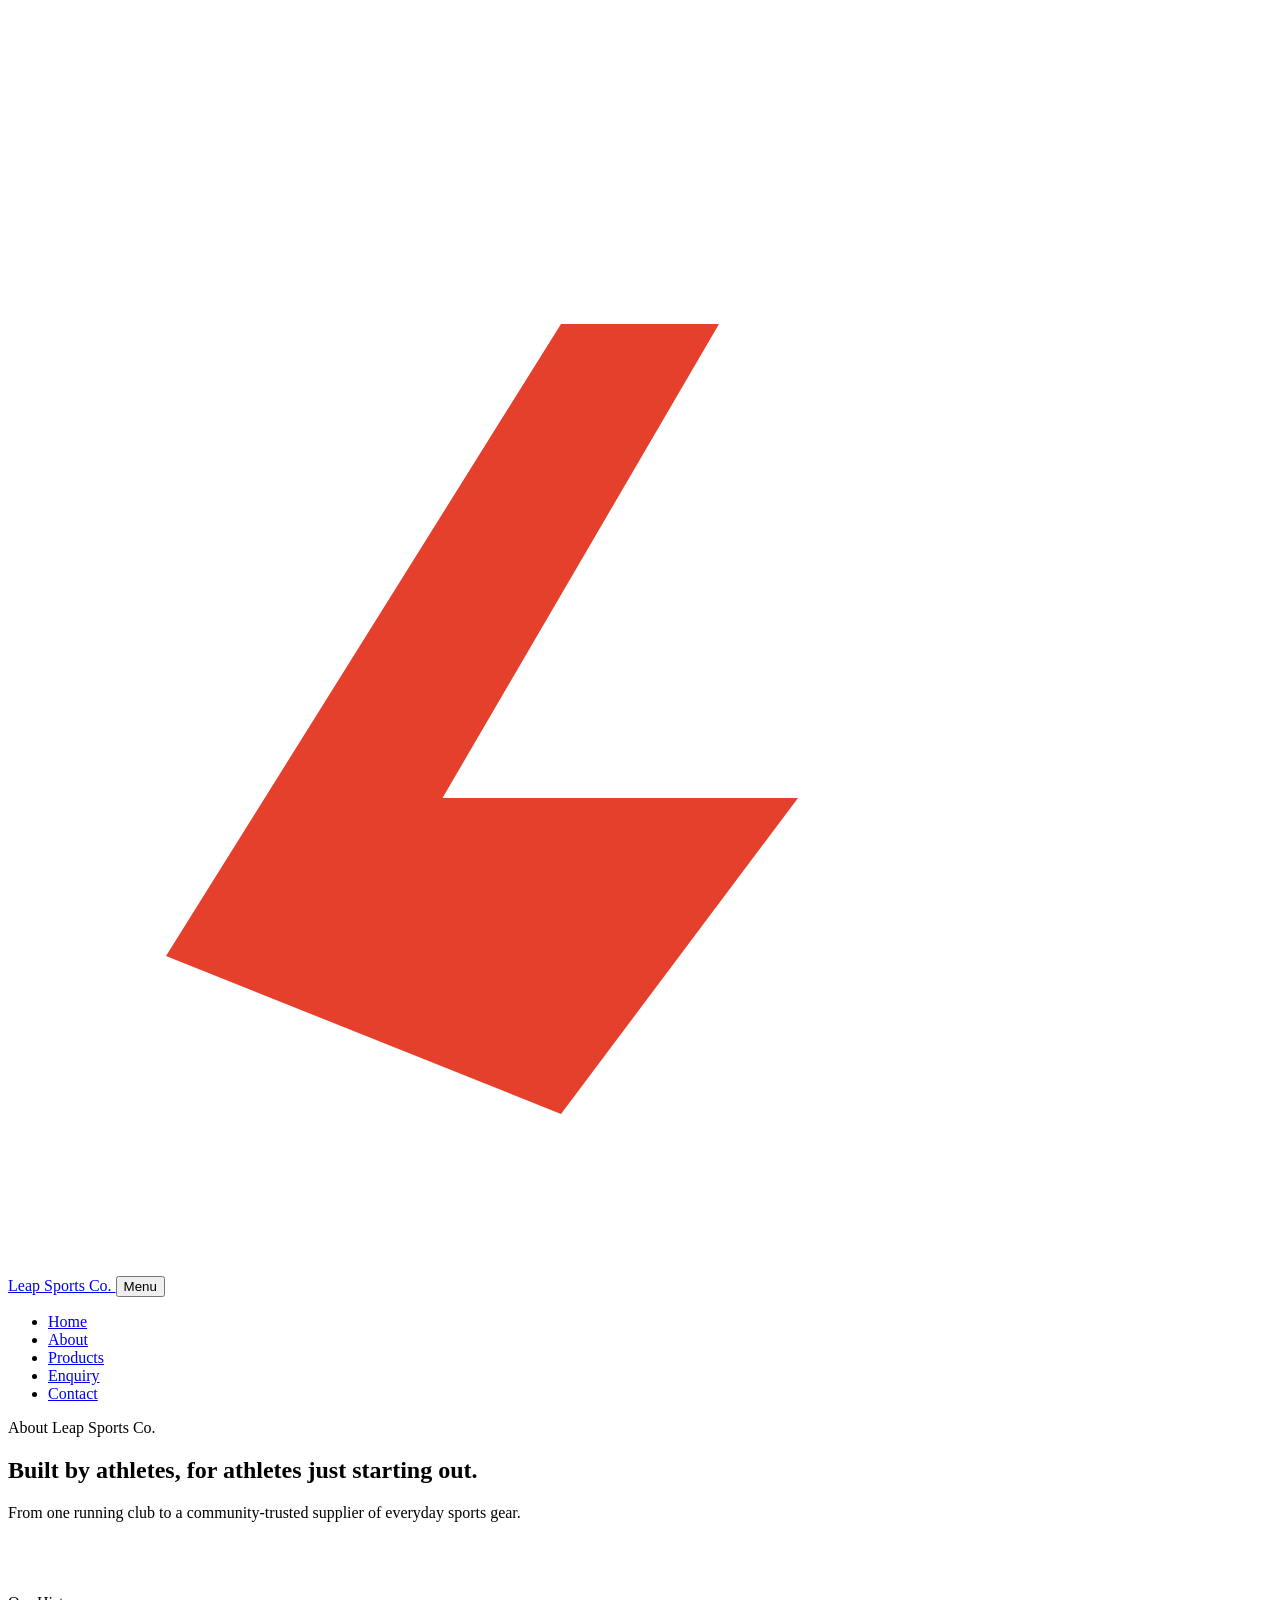
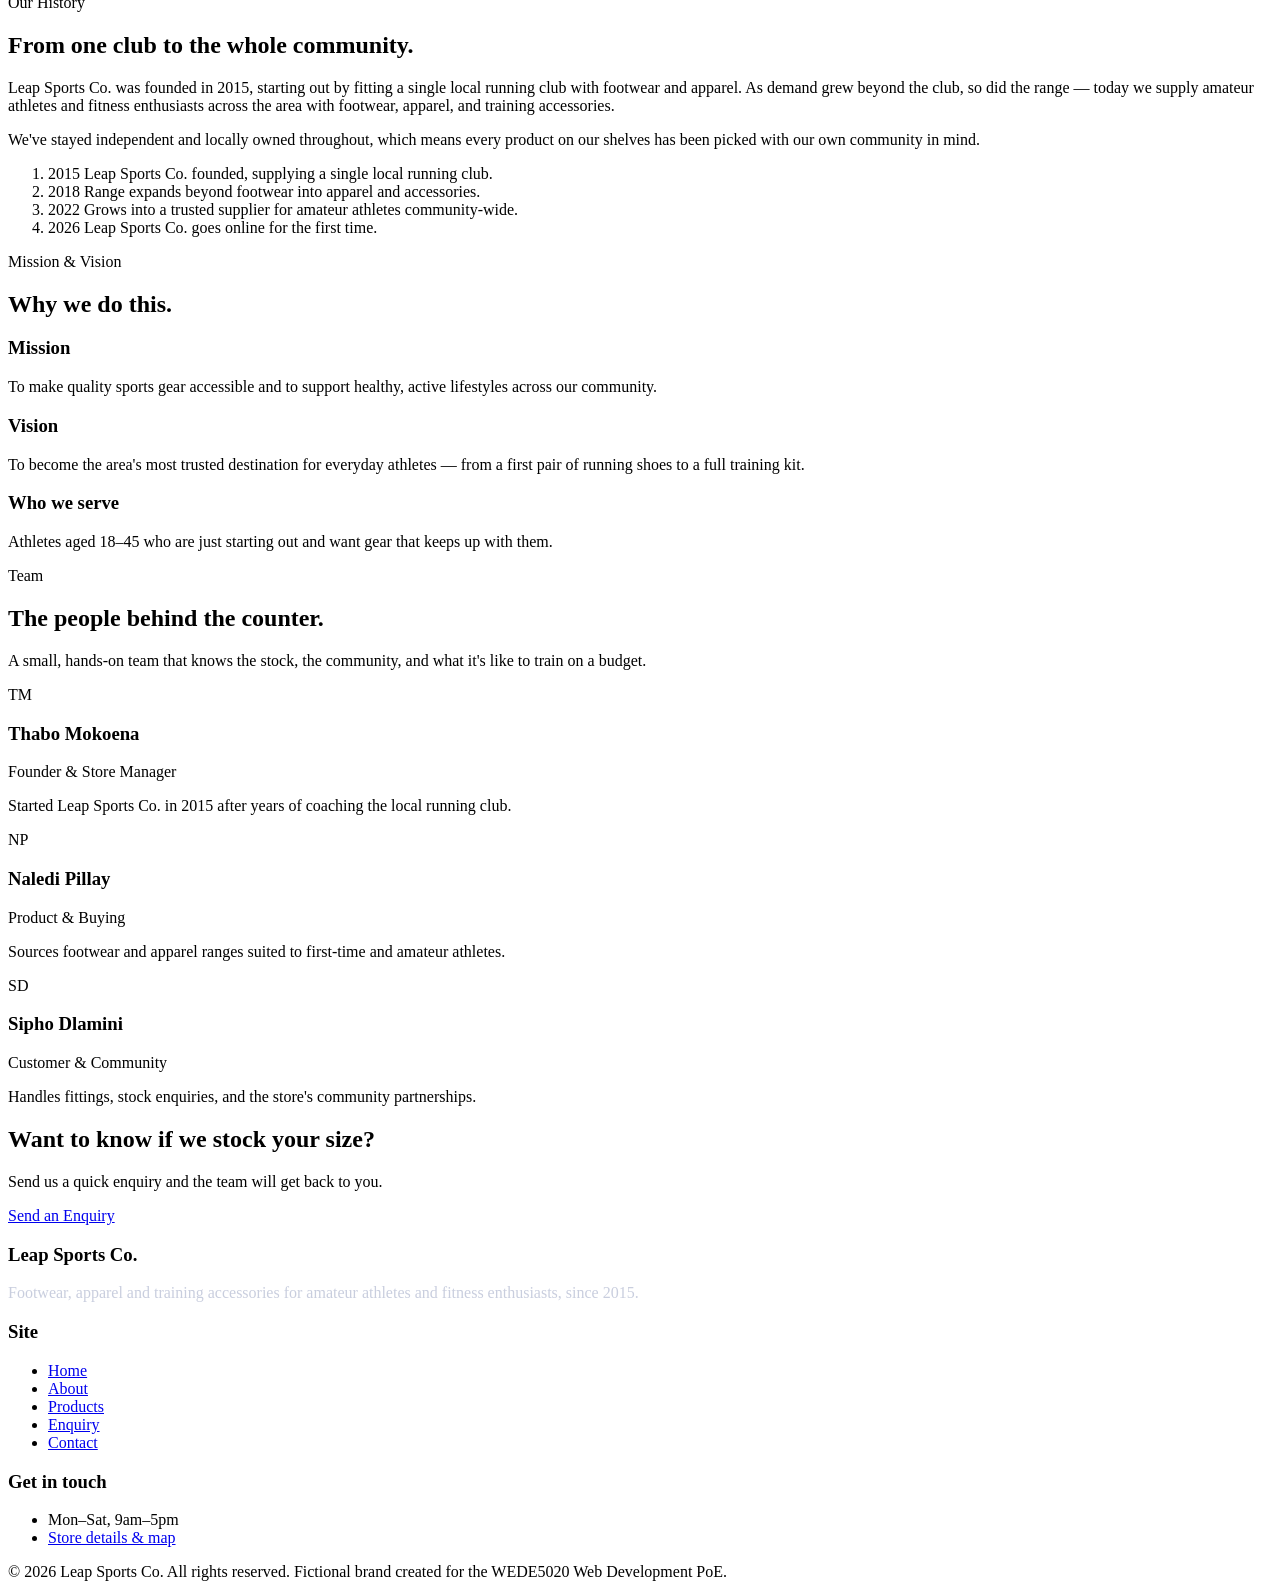
==== about.html @ 00a4f794 "Add files via upload" ====
<!DOCTYPE html>
<html lang="en">
<head>
  <meta charset="UTF-8">
  <meta name="viewport" content="width=device-width, initial-scale=1.0">
  <title>About Us | Leap Sports Co.</title>
  <meta name="description" content="Leap Sports Co.'s history, mission, vision and the team behind the store.">
  <link rel="stylesheet" href="css/style.css">
</head>
<body>

  <header class="site-header">
    <div class="container">
      <a href="index.html" class="logo">
        <svg class="mark" viewBox="0 0 32 32" fill="none" xmlns="http://www.w3.org/2000/svg" aria-hidden="true">
          <path d="M4 24 L14 8 L18 8 L11 20 L20 20 L14 28 Z" fill="#E4402C"/>
        </svg>
        Leap Sports Co.
      </a>
      <button class="nav-toggle" aria-expanded="false" aria-controls="primary-nav">Menu</button>
      <nav class="main-nav" id="primary-nav">
        <ul>
          <li><a href="index.html">Home</a></li>
          <li><a href="about.html" aria-current="page">About</a></li>
          <li><a href="products.html">Products</a></li>
          <li><a href="enquiry.html">Enquiry</a></li>
          <li><a href="contact.html">Contact</a></li>
        </ul>
      </nav>
    </div>
  </header>

  <section class="hero" style="padding-bottom:40px;">
    <div class="container">
      <p class="eyebrow">About Leap Sports Co.</p>
      <h1>Built by athletes, for athletes just starting out.</h1>
      <p class="lede">From one running club to a community-trusted supplier of everyday sports gear.</p>
    </div>
  </section>

  <section class="section-alt">
    <div class="container grid-2">
      <div>
        <p class="eyebrow">Our History</p>
        <h2>From one club to the whole community.</h2>
        <p>Leap Sports Co. was founded in 2015, starting out by fitting a single local running club with footwear and apparel. As demand grew beyond the club, so did the range — today we supply amateur athletes and fitness enthusiasts across the area with footwear, apparel, and training accessories.</p>
        <p>We've stayed independent and locally owned throughout, which means every product on our shelves has been picked with our own community in mind.</p>
      </div>
      <ol class="timeline">
        <li>
          <span class="year">2015</span>
          Leap Sports Co. founded, supplying a single local running club.
        </li>
        <li>
          <span class="year">2018</span>
          Range expands beyond footwear into apparel and accessories.
        </li>
        <li>
          <span class="year">2022</span>
          Grows into a trusted supplier for amateur athletes community-wide.
        </li>
        <li>
          <span class="year">2026</span>
          Leap Sports Co. goes online for the first time.
        </li>
      </ol>
    </div>
  </section>

  <section>
    <div class="container">
      <div class="section-head center" style="margin-left:auto; margin-right:auto;">
        <p class="eyebrow" style="display:block;">Mission &amp; Vision</p>
        <h2>Why we do this.</h2>
      </div>
      <div class="grid-3">
        <div class="card">
          <div class="lane"></div>
          <h3>Mission</h3>
          <p>To make quality sports gear accessible and to support healthy, active lifestyles across our community.</p>
        </div>
        <div class="card">
          <div class="lane"></div>
          <h3>Vision</h3>
          <p>To become the area's most trusted destination for everyday athletes — from a first pair of running shoes to a full training kit.</p>
        </div>
        <div class="card">
          <div class="lane"></div>
          <h3>Who we serve</h3>
          <p>Athletes aged 18–45 who are just starting out and want gear that keeps up with them.</p>
        </div>
      </div>
    </div>
  </section>

  <section class="section-alt">
    <div class="container">
      <div class="section-head">
        <p class="eyebrow">Team</p>
        <h2>The people behind the counter.</h2>
        <p class="lede">A small, hands-on team that knows the stock, the community, and what it's like to train on a budget.</p>
      </div>
      <div class="grid-3">
        <div class="team-member">
          <div class="avatar">TM</div>
          <h3>Thabo Mokoena</h3>
          <p class="role">Founder &amp; Store Manager</p>
          <p>Started Leap Sports Co. in 2015 after years of coaching the local running club.</p>
        </div>
        <div class="team-member">
          <div class="avatar">NP</div>
          <h3>Naledi Pillay</h3>
          <p class="role">Product &amp; Buying</p>
          <p>Sources footwear and apparel ranges suited to first-time and amateur athletes.</p>
        </div>
        <div class="team-member">
          <div class="avatar">SD</div>
          <h3>Sipho Dlamini</h3>
          <p class="role">Customer &amp; Community</p>
          <p>Handles fittings, stock enquiries, and the store's community partnerships.</p>
        </div>
      </div>
    </div>
  </section>

  <section class="cta-band">
    <div class="container">
      <h2>Want to know if we stock your size?</h2>
      <p class="lede">Send us a quick enquiry and the team will get back to you.</p>
      <a href="enquiry.html" class="btn btn-primary">Send an Enquiry</a>
    </div>
  </section>

  <footer class="site-footer">
    <div class="container">
      <div class="footer-grid">
        <div>
          <h3>Leap Sports Co.</h3>
          <p style="color:#c9cede;">Footwear, apparel and training accessories for amateur athletes and fitness enthusiasts, since 2015.</p>
        </div>
        <div>
          <h3>Site</h3>
          <ul>
            <li><a href="index.html">Home</a></li>
            <li><a href="about.html">About</a></li>
            <li><a href="products.html">Products</a></li>
            <li><a href="enquiry.html">Enquiry</a></li>
            <li><a href="contact.html">Contact</a></li>
          </ul>
        </div>
        <div>
          <h3>Get in touch</h3>
          <ul>
            <li>Mon–Sat, 9am–5pm</li>
            <li><a href="contact.html">Store details &amp; map</a></li>
          </ul>
        </div>
      </div>
      <div class="footer-bottom">
        <span>&copy; 2026 Leap Sports Co. All rights reserved.</span>
        <span>Fictional brand created for the WEDE5020 Web Development PoE.</span>
      </div>
    </div>
  </footer>

  <script src="js/script.js"></script>
</body>
</html>
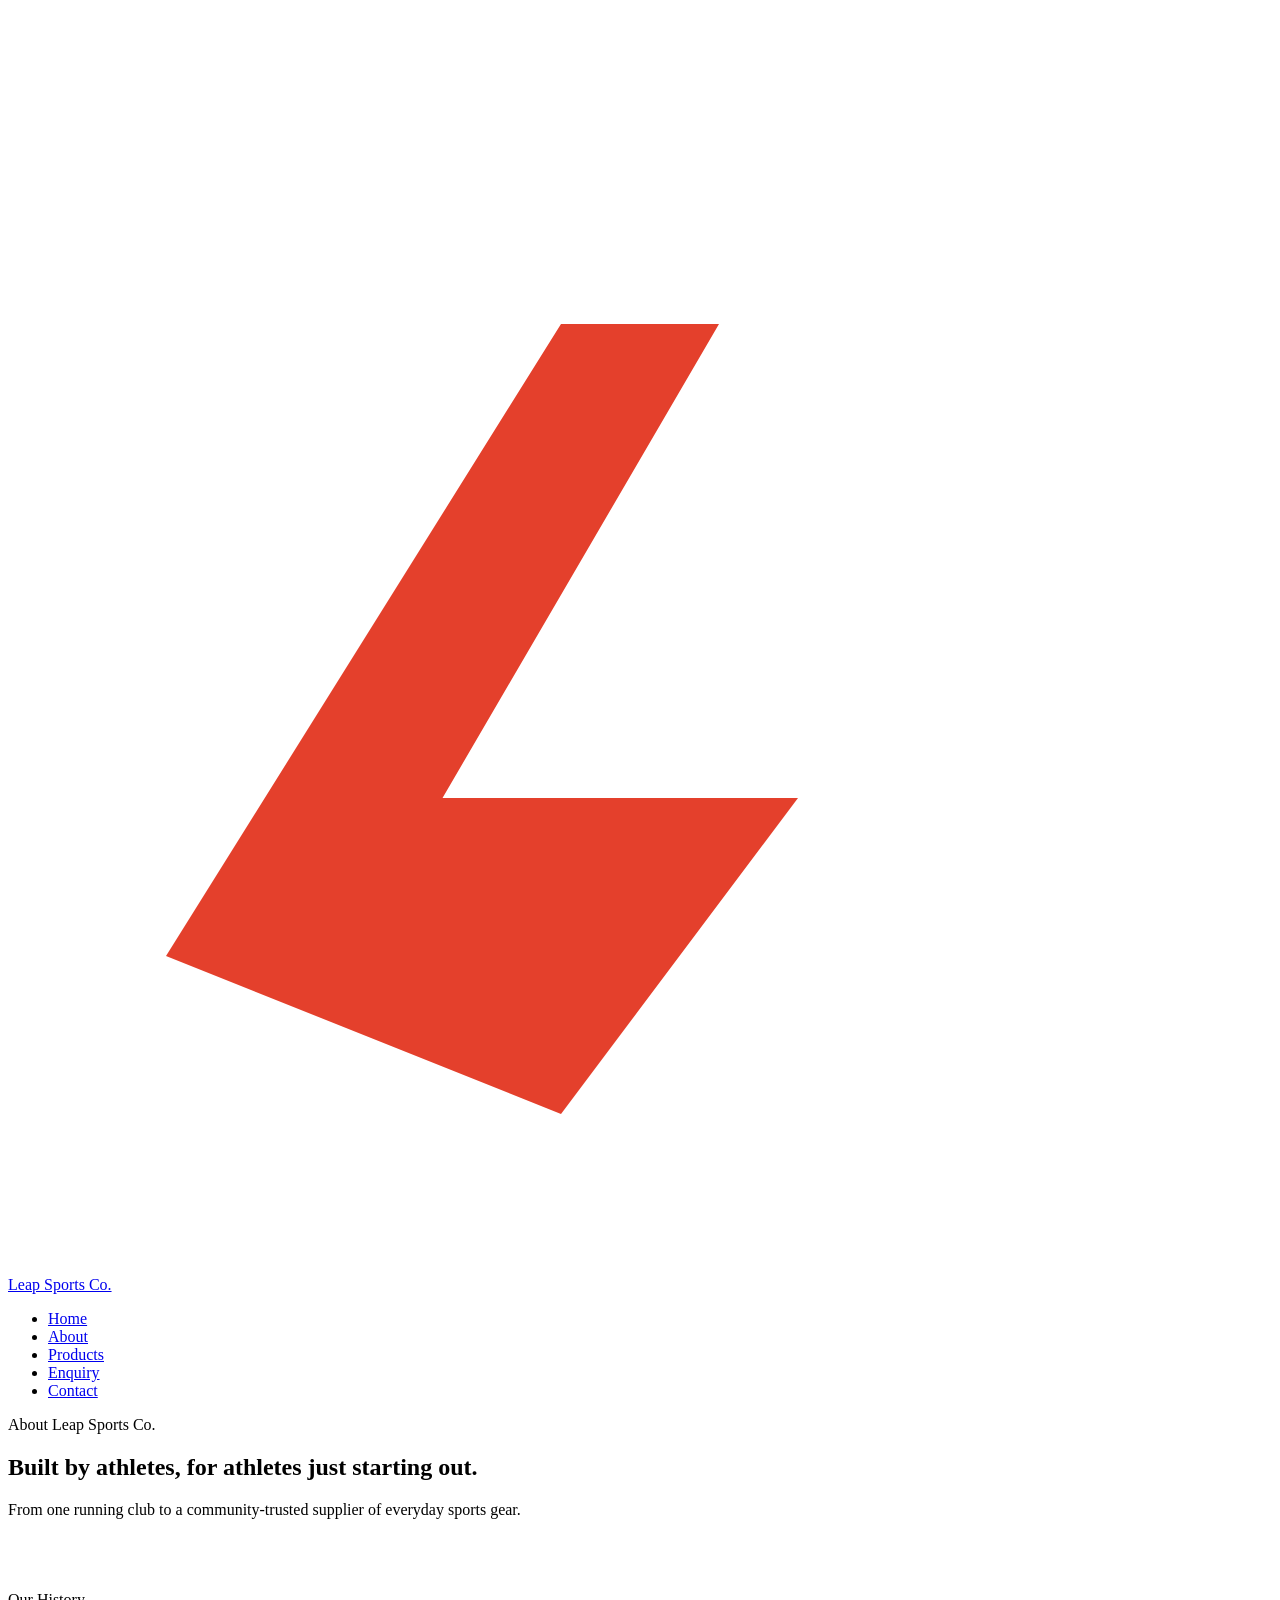
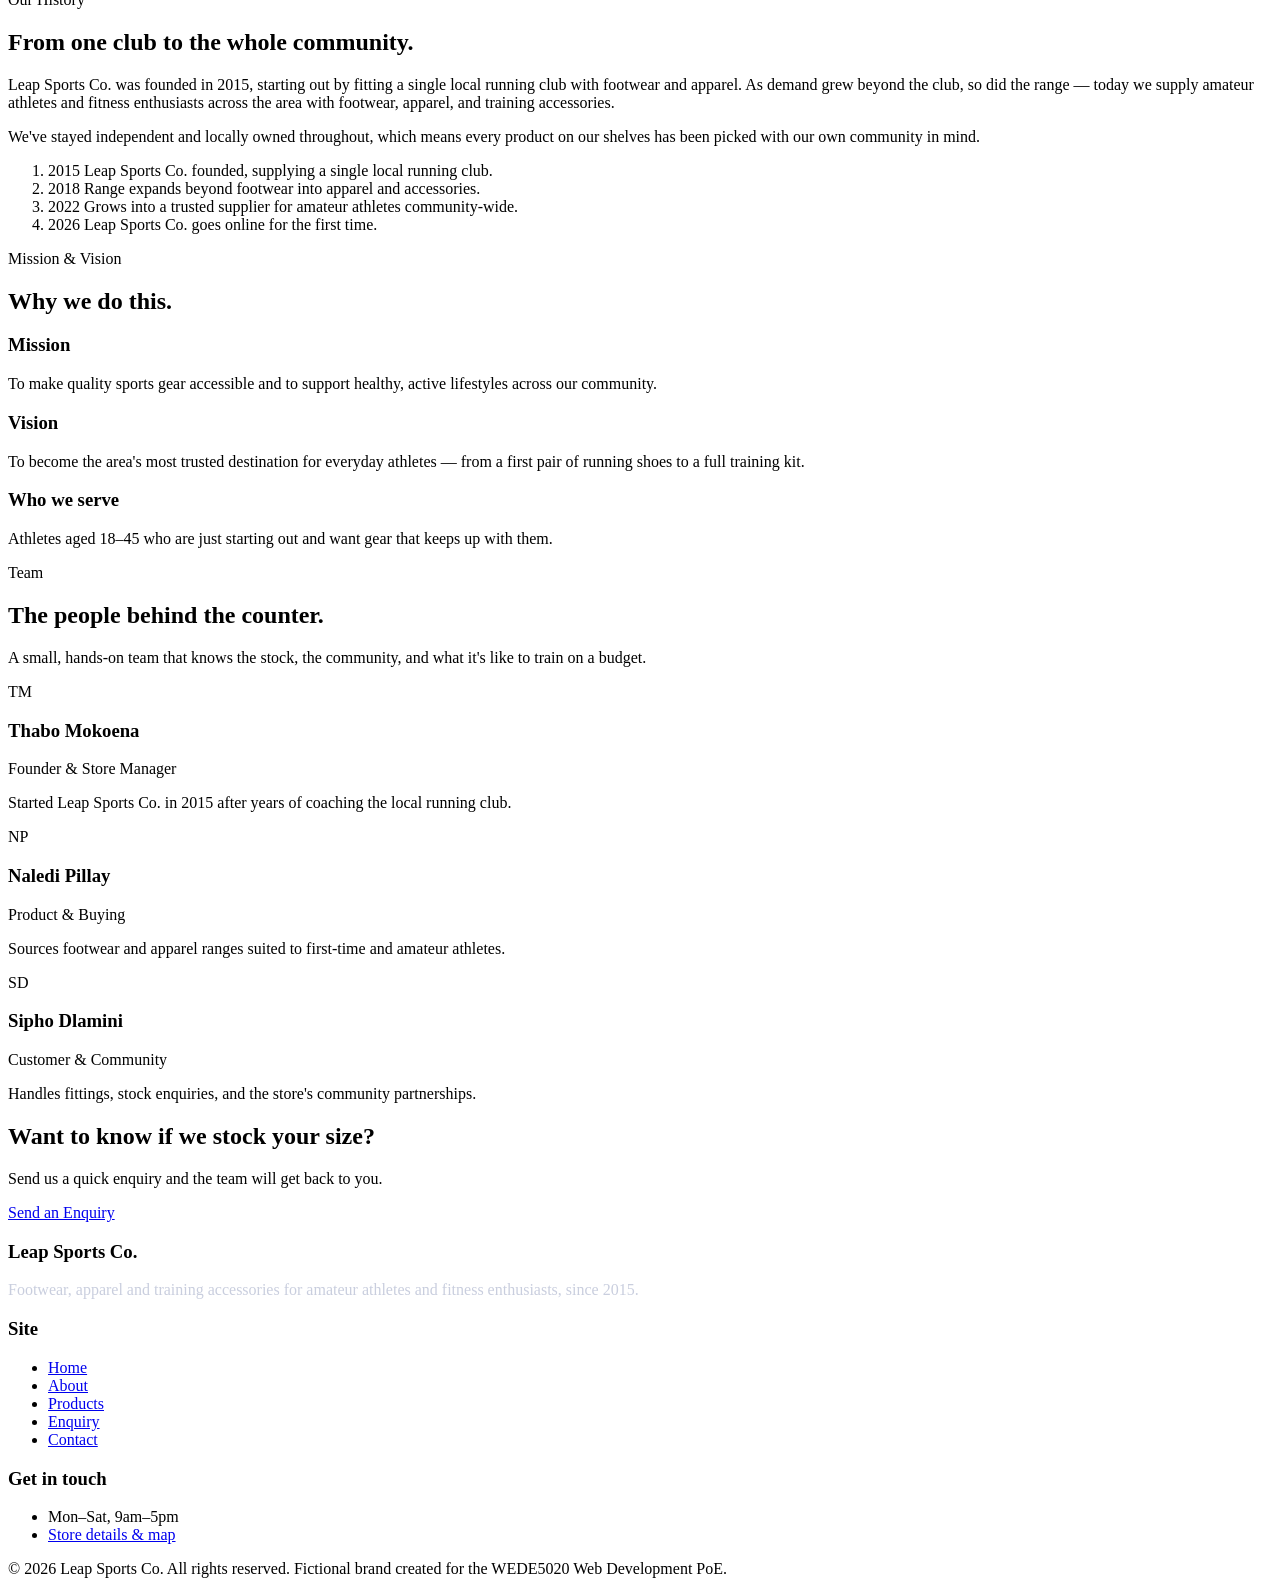
==== commit a8d49547: "Remove nav toggle button and script from about.html Removed the navigation toggle button and script " ====
--- a/about.html
+++ b/about.html
@@ -17,7 +17,6 @@
         </svg>
         Leap Sports Co.
       </a>
-      <button class="nav-toggle" aria-expanded="false" aria-controls="primary-nav">Menu</button>
       <nav class="main-nav" id="primary-nav">
         <ul>
           <li><a href="index.html">Home</a></li>
@@ -163,6 +162,5 @@
     </div>
   </footer>
 
-  <script src="js/script.js"></script>
 </body>
 </html>
